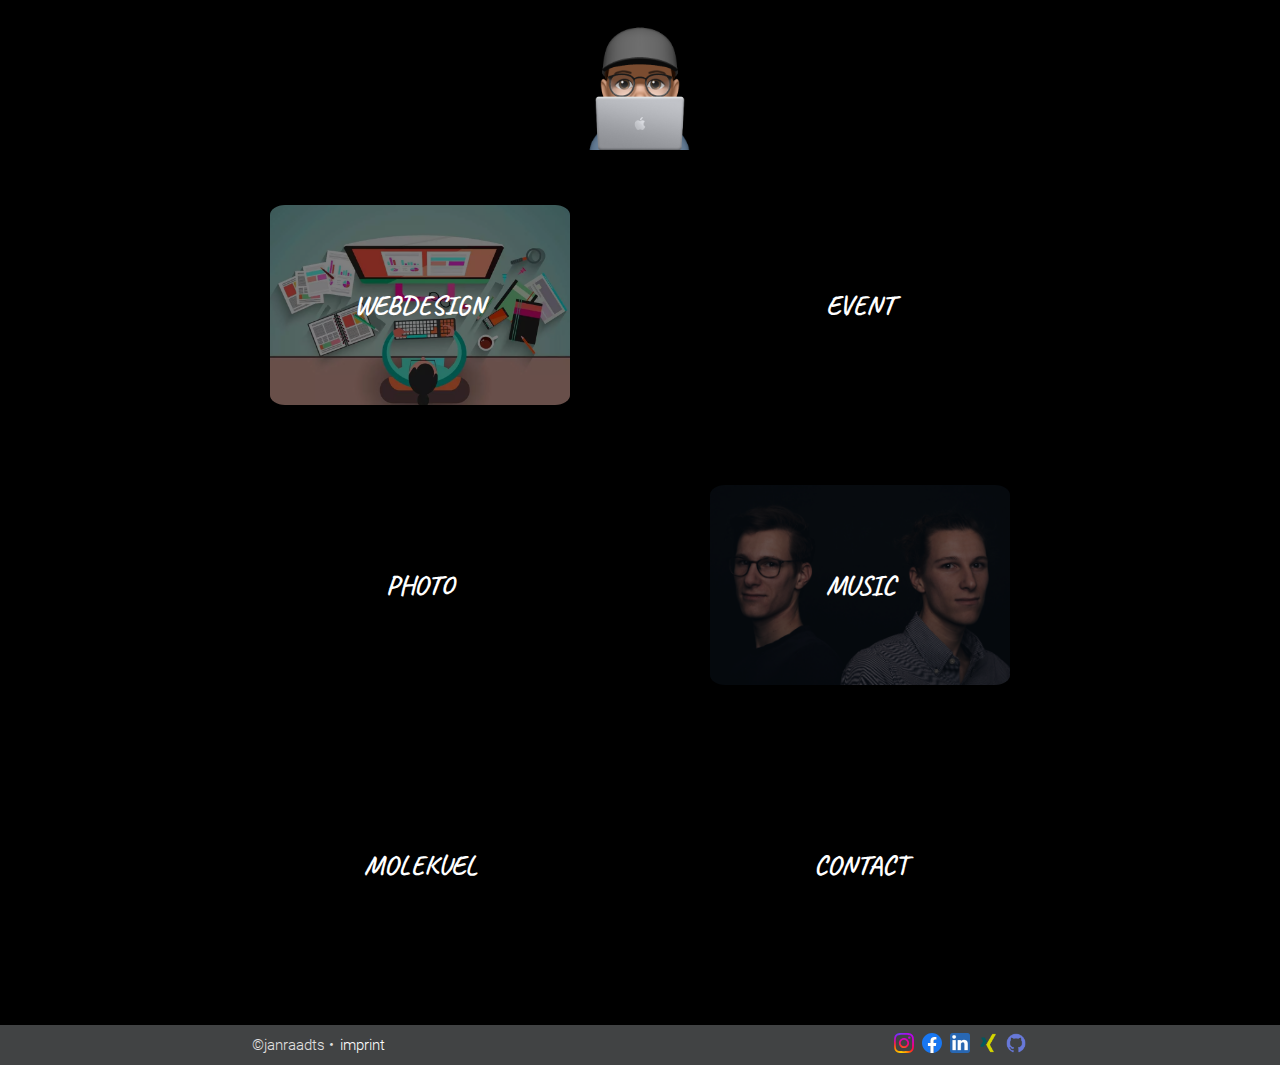
==== index.html @ cfd44f2b "add footer with social media icons" ====
<!DOCTYPE html>
<html lang="en">
  <head>
    <meta charset="UTF-8" />
    <meta http-equiv="X-UA-Compatible" content="IE=edge" />
    <meta name="viewport" content="width=device-width, initial-scale=1.0" />
    <link rel="stylesheet" href="/css/style.css" />
    <title>JanRaadts</title>
  </head>
  <body>
    <header>
      <img src="/pictures/IMG_3691.PNG" class="logo" />
    </header>
    <main class="main">
      <section class="sectionMain">
        <section class="section section--BG1">
          <section class="dark"><h1>WEBDESIGN</h1></section>
        </section>
      </section>
      <section class="sectionMain">
        <section class="section section--BG2">
          <section class="dark"><h1>EVENT</h1></section>
        </section>
      </section>
      <section class="sectionMain">
        <section class="section section--BG3">
          <section class="dark"><h1>PHOTO</h1></section>
        </section>
      </section>
      <section class="sectionMain">
        <section class="section section--BG4">
          <section class="dark"><h1>MUSIC</h1></section>
        </section>
      </section>
      <section class="sectionMain">
        <section class="section section--BG5">
          <section class="dark"><h1>MOLEKUEL</h1></section>
        </section>
      </section>
      <section class="sectionMain">
        <section class="section section--BG6">
          <section class="dark"><h1>CONTACT</h1></section>
        </section>
      </section>
    </main>
    <footer class="footer">
      <div class="footer__elements">
        ©janraadts • <a href="" class="footer__link">imprint</a>
      </div>
      <div class="footer__elements">
        <a
          href="https://www.instagram.com/janraadts/?hl=de"
          class="footer__link"
          ><img
            src="/pictures/5296765_camera_instagram_instagram logo_icon(1).svg"
            alt=""
            class="footer__icons"
        /></a>
        <a href="https://www.facebook.com/jan.raadts" class="footer__link"
          ><img
            src="/pictures/5296499_fb_facebook_facebook logo_icon.svg"
            alt=""
            class="footer__icons"
        /></a>
        <a
          href="https://de.linkedin.com/in/jan-raadts-83802523a?original_referer=https%3A%2F%2Fwww.google.com%2F"
          class="footer__link"
          ><img
            src="/pictures/5296501_linkedin_network_linkedin logo_icon.png"
            alt=""
            class="footer__icons"
        /></a>
        <a href="https://www.xing.com/profile/Jan_Raadts" class="footer__link"
          ><img
            src="/pictures/4375139_logo_xing_icon.png"
            alt=""
            class="footer__icons"
        /></a>
        <a href="https://github.com/JanRaadts" class="footer__link"
          ><img
            src="/pictures/4202098_github_code_developer_logo_icon.png"
            alt=""
            class="footer__icons"
        /></a>
      </div>
    </footer>
  </body>
</html>
---- css/style.css ----
@font-face {
  font-family: "roboto";
  src: url(/Fonts/Roboto/Roboto-Light.ttf);
}
@font-face {
  font-family: "caveat";
  src: url(/Fonts/Caveat/Caveat-VariableFont_wght.ttf);
}

* {
  margin: 0;
  padding: 0;
  box-sizing: border-box;
  font-family: roboto;
  /* border: 2px;
  border-style: dotted;
  border-color: hotpink; */
  background-color: rgb(0, 0, 0);
}

header {
  display: flex;
  justify-content: center;
  font-size: 25px;
}

.logo {
  width: 150px;
  padding-bottom: 15px;
}

@media all and (max-width: 500px) {
  .logo {
    width: 150px;
  }
}

h1 {
  color: white;
  font-family: caveat;
  z-index: 2;
  background-color: rgba(255, 255, 255, 0);
  font-size: 3vh;
  transition: 0.3s;
}

h1:hover {
  color: hotpink;
  font-size: 5vh;
}

.main {
  display: grid;
  grid-template-columns: 1fr 1fr;
}

@media all and (max-width: 500px) {
  .main {
    grid-template-columns: 1fr;
  }
}

.sectionMain {
  display: flex;
  justify-content: center;
  align-items: center;
  width: 100%;
}

@media all and (min-width: 800px) {
  .main {
    margin-left: 50px;
    margin-right: 50px;
  }
}

@media all and (min-width: 1200px) {
  .main {
    margin-left: 200px;
    margin-right: 200px;
  }
}

@media all and (min-width: 1500px) {
  .main {
    margin-left: 400px;
    margin-right: 400px;
  }
}

@media all and (min-width: 2000px) {
  .main {
    margin-left: 600px;
    margin-right: 600px;
  }
}

.section {
  width: 300px;
  background-size: 100%;
  height: 200px;
  margin: 40px;
  border-radius: 5%;
  display: flex;
  justify-content: center;
  align-items: center;
  transition: 0.3s;
}

@media all and (max-width: 900px) {
  .section {
    margin: 10px;
    height: 200px;
    width: 200px;
  }
}

@media all and (max-width: 500px) {
  .section {
    margin: 10px;
    height: 300px;
    width: 300px;
  }
}

.section:hover {
  color: hotpink;
  font-size: 2rem;
}

.section--BG1 {
  background-size: cover;
  background-image: url(/pictures/Web-design-1.jpg.webp);
}

@media all and (max-width: 900px) {
  .section--BG1 {
    background-image: url(/pictures/IMG_3774.jpg);
  }
}

.section--BG2 {
  background-image: url(/pictures/eventbild.JPG);
}

@media all and (max-width: 900px) {
  .section--BG2 {
    background-image: url(/pictures/IMG_3770.jpg);
  }
}

.section--BG3 {
  background-image: url(/pictures/foto_max.JPG);
}

@media all and (max-width: 900px) {
  .section--BG3 {
    background-image: url(/pictures/IMG_3772.jpg);
  }
}

.section--BG4 {
  background-image: url(/pictures/music.JPG);
}

@media all and (max-width: 900px) {
  .section--BG4 {
    background-image: url(/pictures/IMG_3775.jpg);
  }
}

.section--BG5 {
  background-image: url(/pictures/selfiemitkamera.JPG);
}

@media all and (max-width: 900px) {
  .section--BG5 {
    background-image: url(/pictures/IMG_3773.jpg);
  }
}

.section--BG6 {
  background-image: url(/pictures/selfiemitkamera.JPG);
}

@media all and (max-width: 900px) {
  .section--BG6 {
    background-image: url(/pictures/IMG_3776.jpg);
  }
}

.dark {
  background-color: rgba(0, 0, 0, 0.503);
  z-index: 2;
  width: 100%;
  height: 100%;
  display: flex;
  justify-content: center;
  align-items: center;
  transition: 0.3s;
}

.dark:hover {
  background-color: rgba(0, 0, 0, 0.091);
}

.footer {
  margin-top: 20px;
  height: 40px;
  display: flex;
  flex-direction: row;
  justify-content: space-around;
  align-items: center;
  background-color: rgb(65, 67, 68);
  color: rgb(225, 225, 225);
  font-size: 15px;
}

.footer__elements {
  background-color: rgb(65, 67, 68);
}

.footer__link {
  background-color: rgb(65, 67, 68);
  text-decoration: none;
  color: white;
  margin: 2px;
  font-size: 15px;
}

.footer__icons {
  width: 20px;
  background-color: rgba(240, 248, 255, 0);
}
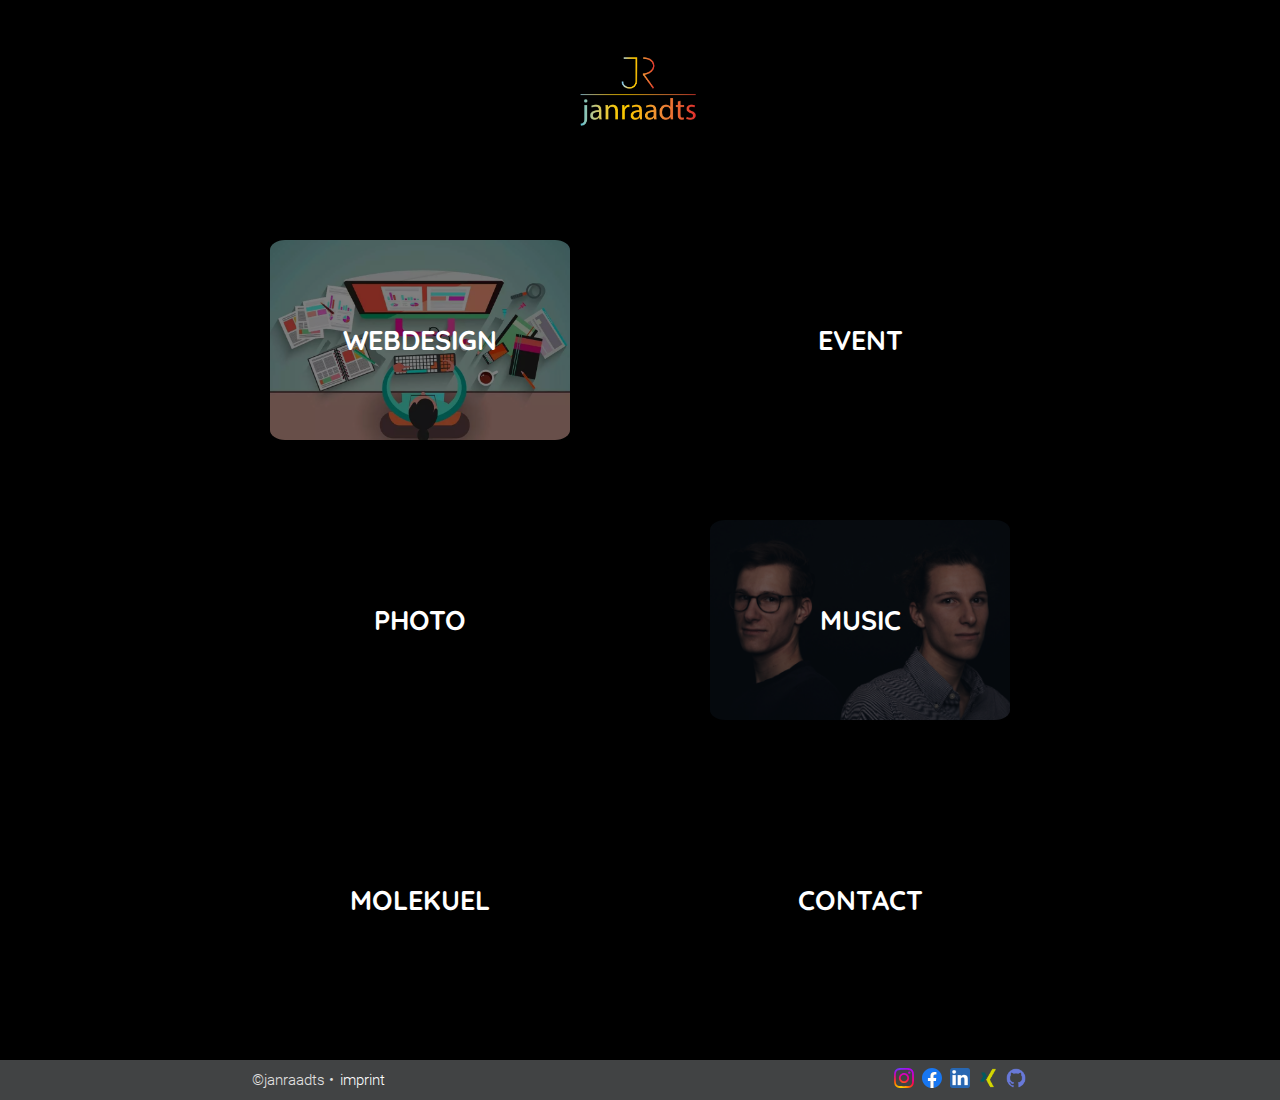
==== commit 4087fb80: "add new logo" ====
--- a/index.html
+++ b/index.html
@@ -9,7 +9,7 @@
   </head>
   <body>
     <header>
-      <img src="/pictures/IMG_3691.PNG" class="logo" />
+      <img src="/pictures/logo_jan-02.png" class="logo" />
     </header>
     <main class="main">
       <section class="sectionMain">
--- a/css/style.css
+++ b/css/style.css
@@ -5,6 +5,10 @@
 @font-face {
   font-family: "caveat";
   src: url(/Fonts/Caveat/Caveat-VariableFont_wght.ttf);
+}
+@font-face {
+  font-family: "quicksand";
+  src: url(/Fonts/Quicksand/Quicksand-VariableFont_wght.ttf);
 }
 
 * {
@@ -21,32 +25,31 @@
 header {
   display: flex;
   justify-content: center;
+  align-items: center;
   font-size: 25px;
+  height: 200px;
 }
 
 .logo {
-  width: 150px;
+  width: auto;
+  height: 50%;
   padding-bottom: 15px;
-}
-
-@media all and (max-width: 500px) {
-  .logo {
-    width: 150px;
-  }
 }
 
 h1 {
   color: white;
-  font-family: caveat;
+  font-family: quicksand;
   z-index: 2;
   background-color: rgba(255, 255, 255, 0);
   font-size: 3vh;
   transition: 0.3s;
 }
 
-h1:hover {
-  color: hotpink;
-  font-size: 5vh;
+@media all and (min-width: 500px) {
+  h1:hover {
+    color: hotpink;
+    font-size: 5vh;
+  }
 }
 
 .main {
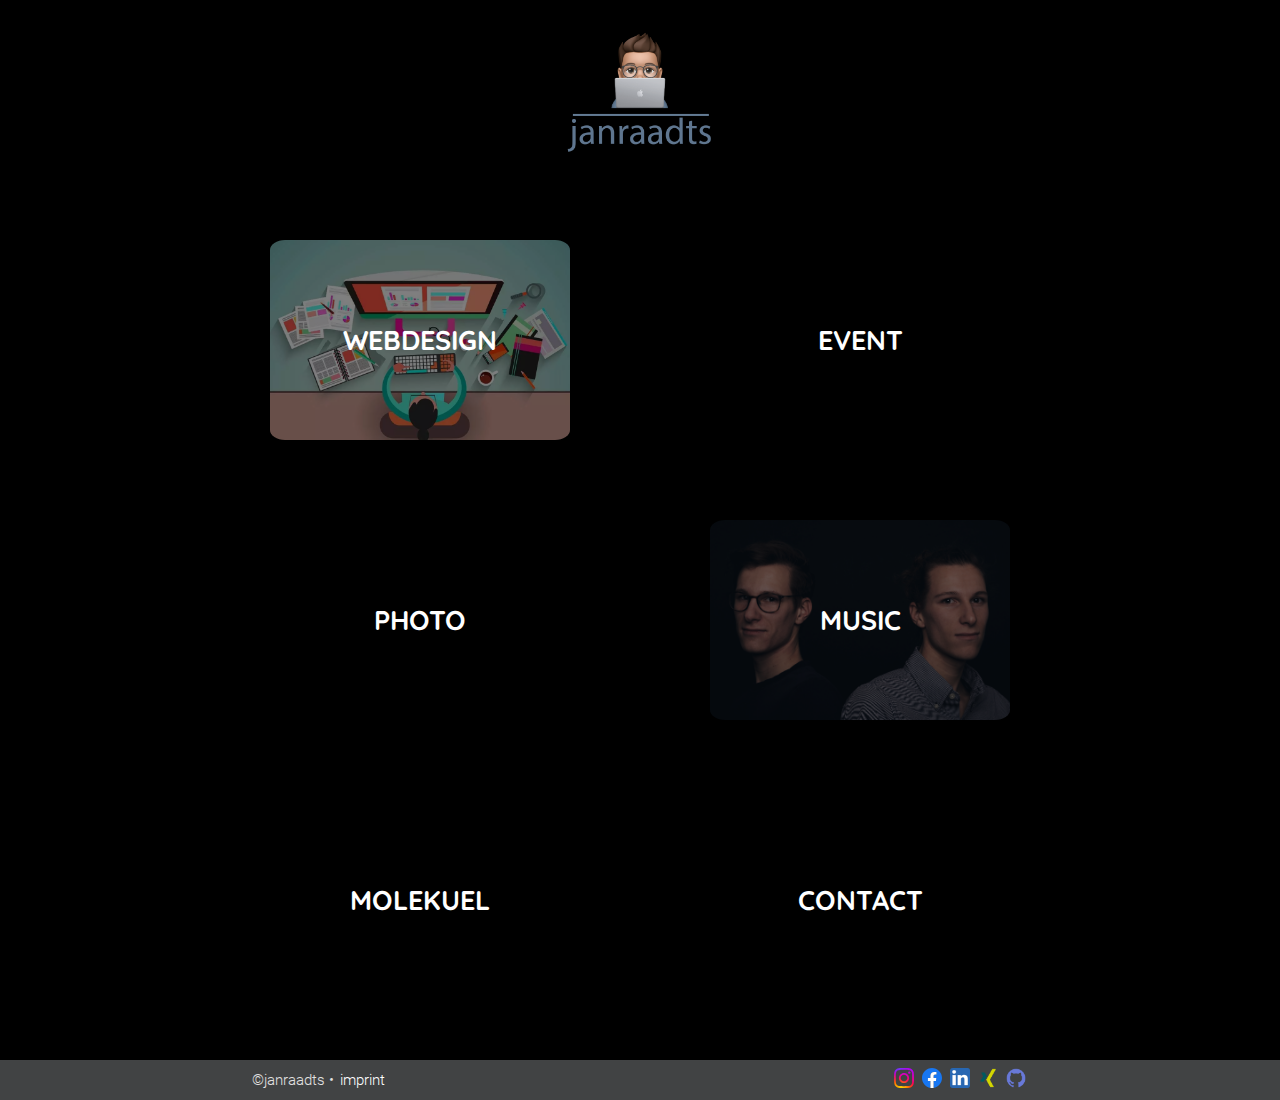
==== commit 6affad80: "new logo" ====
--- a/index.html
+++ b/index.html
@@ -5,41 +5,60 @@
     <meta http-equiv="X-UA-Compatible" content="IE=edge" />
     <meta name="viewport" content="width=device-width, initial-scale=1.0" />
     <link rel="stylesheet" href="/css/style.css" />
+    <script src="./index.js" defer></script>
     <title>JanRaadts</title>
   </head>
   <body>
     <header>
-      <img src="/pictures/logo_jan-02.png" class="logo" />
+      <img src="/pictures//jan_logo2-02.png" class="logo" />
     </header>
     <main class="main">
       <section class="sectionMain">
         <section class="section section--BG1">
-          <section class="dark"><h1>WEBDESIGN</h1></section>
+          <a href="https://janraadts.de" class="dark" data-js="section--BG1">
+            <h1>WEBDESIGN</h1>
+          </a>
         </section>
       </section>
       <section class="sectionMain">
         <section class="section section--BG2">
-          <section class="dark"><h1>EVENT</h1></section>
+          <a href="" class="dark" data-js="section--BG2"><h1>EVENT</h1></a>
         </section>
       </section>
       <section class="sectionMain">
         <section class="section section--BG3">
-          <section class="dark"><h1>PHOTO</h1></section>
+          <a href="https://janraadts.de" class="dark" data-js="section--BG3"
+            ><h1>PHOTO</h1></a
+          >
         </section>
       </section>
       <section class="sectionMain">
         <section class="section section--BG4">
-          <section class="dark"><h1>MUSIC</h1></section>
+          <a href="https://geminae.de" class="dark" data-js="section--BG4"
+            ><h1>MUSIC</h1></a
+          >
         </section>
       </section>
       <section class="sectionMain">
         <section class="section section--BG5">
-          <section class="dark"><h1>MOLEKUEL</h1></section>
+          <a
+            href="https://molekuelclothing.com"
+            class="dark"
+            data-js="section--BG5"
+          >
+            <h1>MOLEKUEL</h1>
+          </a>
         </section>
       </section>
       <section class="sectionMain">
         <section class="section section--BG6">
-          <section class="dark"><h1>CONTACT</h1></section>
+          <a
+            href="https://janraadts.de/?page_id=125"
+            class="dark"
+            data-js="section--BG6"
+          >
+            <h1>CONTACT</h1>
+          </a>
         </section>
       </section>
     </main>
--- a/css/style.css
+++ b/css/style.css
@@ -32,7 +32,7 @@
 
 .logo {
   width: auto;
-  height: 50%;
+  height: 90%;
   padding-bottom: 15px;
 }
 
@@ -201,10 +201,17 @@
   justify-content: center;
   align-items: center;
   transition: 0.3s;
+  text-decoration: none;
 }
 
 .dark:hover {
   background-color: rgba(0, 0, 0, 0.091);
+}
+
+@media all and (max-width: 500px) {
+  .dark_focus {
+    background-color: rgba(0, 0, 0, 0.091);
+  }
 }
 
 .footer {
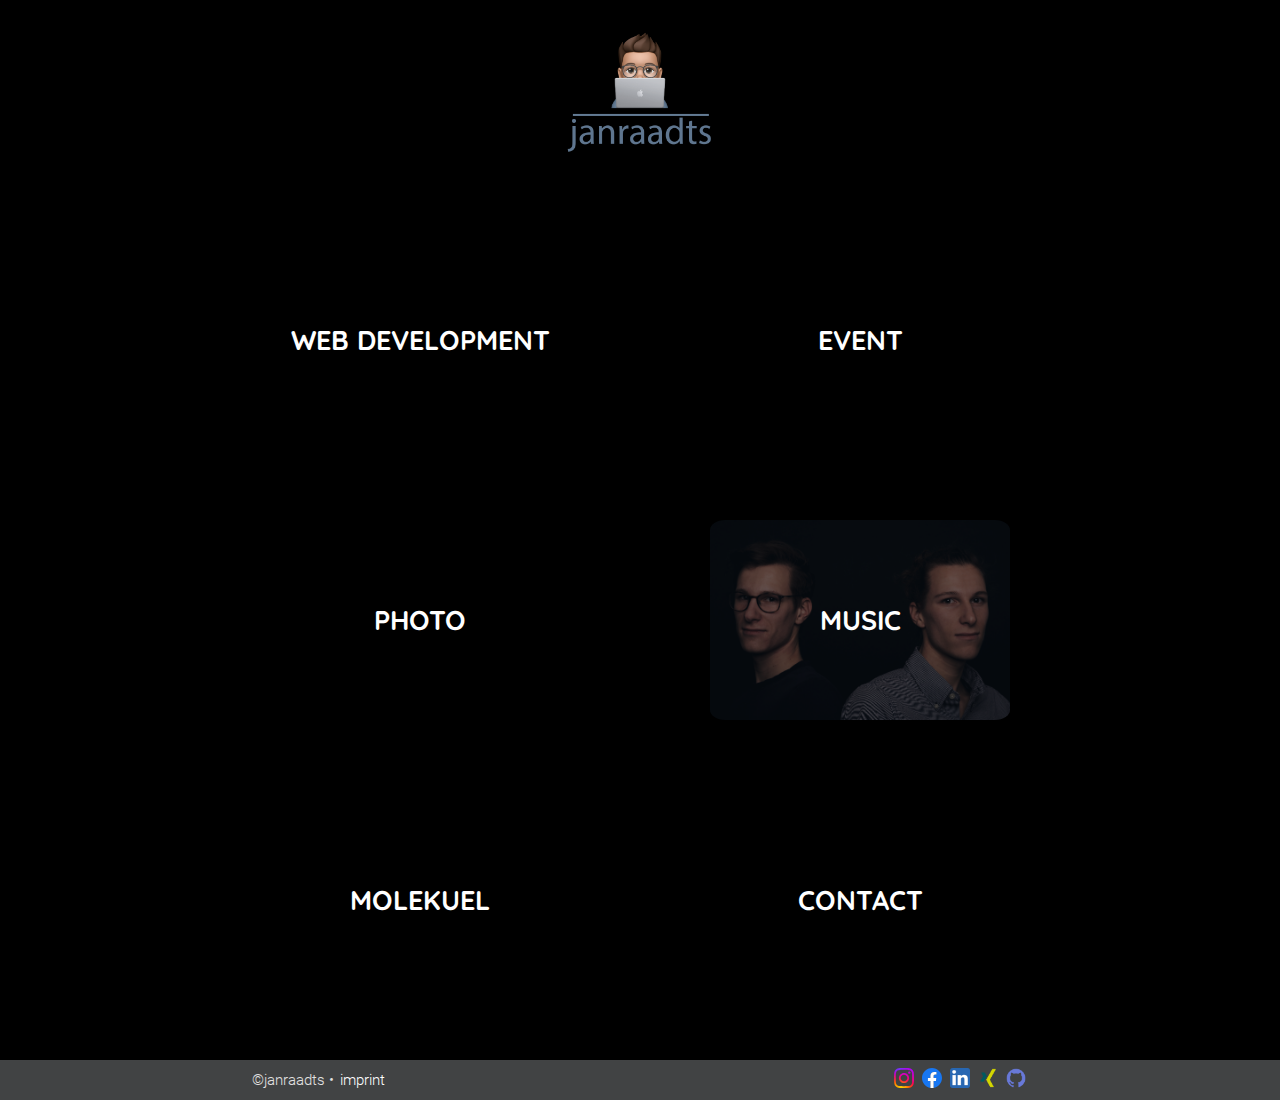
==== commit 755e8c11: "created new site, webdev and added a js slideshow to it" ====
--- a/index.html
+++ b/index.html
@@ -4,9 +4,9 @@
     <meta charset="UTF-8" />
     <meta http-equiv="X-UA-Compatible" content="IE=edge" />
     <meta name="viewport" content="width=device-width, initial-scale=1.0" />
-    <link rel="stylesheet" href="/css/style.css" />
+    <link rel="stylesheet" href="/css/global.css" />
     <script src="./index.js" defer></script>
-    <title>JanRaadts</title>
+    <title>Jan Raadts</title>
   </head>
   <body>
     <header>
@@ -15,8 +15,8 @@
     <main class="main">
       <section class="sectionMain">
         <section class="section section--BG1">
-          <a href="https://janraadts.de" class="dark" data-js="section--BG1">
-            <h1>WEBDESIGN</h1>
+          <a href="/webdev.html" class="dark" data-js="section--BG1">
+            <h1>WEB DEVELOPMENT</h1>
           </a>
         </section>
       </section>
--- a/css/global.css
+++ b/css/global.css
@@ -0,0 +1,271 @@
+@font-face {
+  font-family: "roboto";
+  src: url(/Fonts/Roboto/Roboto-Light.ttf);
+}
+@font-face {
+  font-family: "caveat";
+  src: url(/Fonts/Caveat/Caveat-VariableFont_wght.ttf);
+}
+@font-face {
+  font-family: "quicksand";
+  src: url(/Fonts/Quicksand/Quicksand-VariableFont_wght.ttf);
+}
+
+* {
+  margin: 0;
+  padding: 0;
+  box-sizing: border-box;
+  font-family: roboto;
+  /* border: 2px;
+  border-style: dotted;
+  border-color: hotpink; */
+  background-color: rgb(0, 0, 0);
+}
+
+header {
+  display: flex;
+  justify-content: center;
+  align-items: center;
+  font-size: 25px;
+  height: 200px;
+}
+
+.logo {
+  width: auto;
+  height: 90%;
+  padding-bottom: 15px;
+}
+
+h1 {
+  color: white;
+  font-family: quicksand;
+  z-index: 2;
+  background-color: rgba(255, 255, 255, 0);
+  font-size: 3vh;
+  transition: 0.3s;
+}
+
+@media all and (min-width: 500px) {
+  h1:hover {
+    color: hotpink;
+    font-size: 5vh;
+  }
+}
+
+.main {
+  display: grid;
+  grid-template-columns: 1fr 1fr;
+}
+
+@media all and (max-width: 500px) {
+  .main {
+    grid-template-columns: 1fr;
+  }
+}
+
+.sectionMain {
+  display: flex;
+  justify-content: center;
+  align-items: center;
+  width: 100%;
+}
+
+@media all and (min-width: 800px) {
+  .main {
+    margin-left: 50px;
+    margin-right: 50px;
+  }
+}
+
+@media all and (min-width: 1200px) {
+  .main {
+    margin-left: 200px;
+    margin-right: 200px;
+  }
+}
+
+@media all and (min-width: 1500px) {
+  .main {
+    margin-left: 400px;
+    margin-right: 400px;
+  }
+}
+
+@media all and (min-width: 2000px) {
+  .main {
+    margin-left: 600px;
+    margin-right: 600px;
+  }
+}
+
+.section {
+  width: 300px;
+  background-size: 100%;
+  height: 200px;
+  margin: 40px;
+  border-radius: 5%;
+  display: flex;
+  justify-content: center;
+  align-items: center;
+  transition: 0.3s;
+}
+
+@media all and (max-width: 900px) {
+  .section {
+    margin: 10px;
+    height: 200px;
+    width: 200px;
+  }
+}
+
+@media all and (max-width: 500px) {
+  .section {
+    margin: 10px;
+    height: 300px;
+    width: 300px;
+  }
+}
+
+.section:hover {
+  color: hotpink;
+  font-size: 2rem;
+}
+
+.section--BG1 {
+  background-size: cover;
+  background-image: url(/pictures/DSCF8810.jpg);
+}
+
+@media all and (max-width: 900px) {
+  .section--BG1 {
+    background-image: url(/pictures/DSCF8814-2\ 2.jpg);
+  }
+}
+
+.section--BG2 {
+  background-image: url(/pictures/eventbild.JPG);
+}
+
+@media all and (max-width: 900px) {
+  .section--BG2 {
+    background-image: url(/pictures/IMG_3770.jpg);
+  }
+}
+
+.section--BG3 {
+  background-image: url(/pictures/foto_max.JPG);
+}
+
+@media all and (max-width: 900px) {
+  .section--BG3 {
+    background-image: url(/pictures/IMG_3772.jpg);
+  }
+}
+
+.section--BG4 {
+  background-image: url(/pictures/music.JPG);
+}
+
+@media all and (max-width: 900px) {
+  .section--BG4 {
+    background-image: url(/pictures/IMG_3775.jpg);
+  }
+}
+
+.section--BG5 {
+  background-image: url(/pictures/selfiemitkamera.JPG);
+}
+
+@media all and (max-width: 900px) {
+  .section--BG5 {
+    background-image: url(/pictures/IMG_3773.jpg);
+  }
+}
+
+.section--BG6 {
+  background-image: url(/pictures/selfiemitkamera.JPG);
+}
+
+@media all and (max-width: 900px) {
+  .section--BG6 {
+    background-image: url(/pictures/IMG_3776.jpg);
+  }
+}
+
+.dark {
+  background-color: rgba(0, 0, 0, 0.503);
+  z-index: 2;
+  width: 100%;
+  height: 100%;
+  display: flex;
+  justify-content: center;
+  align-items: center;
+  transition: 0.3s;
+  text-decoration: none;
+}
+
+.dark:hover {
+  background-color: rgba(0, 0, 0, 0.091);
+}
+
+@media all and (max-width: 500px) {
+  .dark_focus {
+    background-color: rgba(0, 0, 0, 0.091);
+  }
+}
+
+.footer {
+  margin-top: 20px;
+  height: 40px;
+  display: flex;
+  flex-direction: row;
+  justify-content: space-around;
+  align-items: center;
+  background-color: rgb(65, 67, 68);
+  color: rgb(225, 225, 225);
+  font-size: 15px;
+}
+
+.footer__elements {
+  background-color: rgb(65, 67, 68);
+}
+
+.footer__link {
+  background-color: rgb(65, 67, 68);
+  text-decoration: none;
+  color: white;
+  margin: 2px;
+  font-size: 15px;
+}
+
+.footer__icons {
+  width: 20px;
+  background-color: rgba(240, 248, 255, 0);
+}
+
+.webdev {
+  background-color: white;
+  display: flex;
+  flex-direction: row;
+  justify-content: space-around;
+  align-items: center;
+  flex-wrap: wrap;
+  border-radius: 10px;
+  margin: 15px;
+}
+
+.webdev_pictures {
+  width: 100px;
+  border-radius: 15px;
+  margin: 5px;
+}
+
+.webdev_text {
+  background-color: white;
+  width: 200px;
+  margin: 5px;
+}
+
+.div_web {
+  background-color: white;
+}
